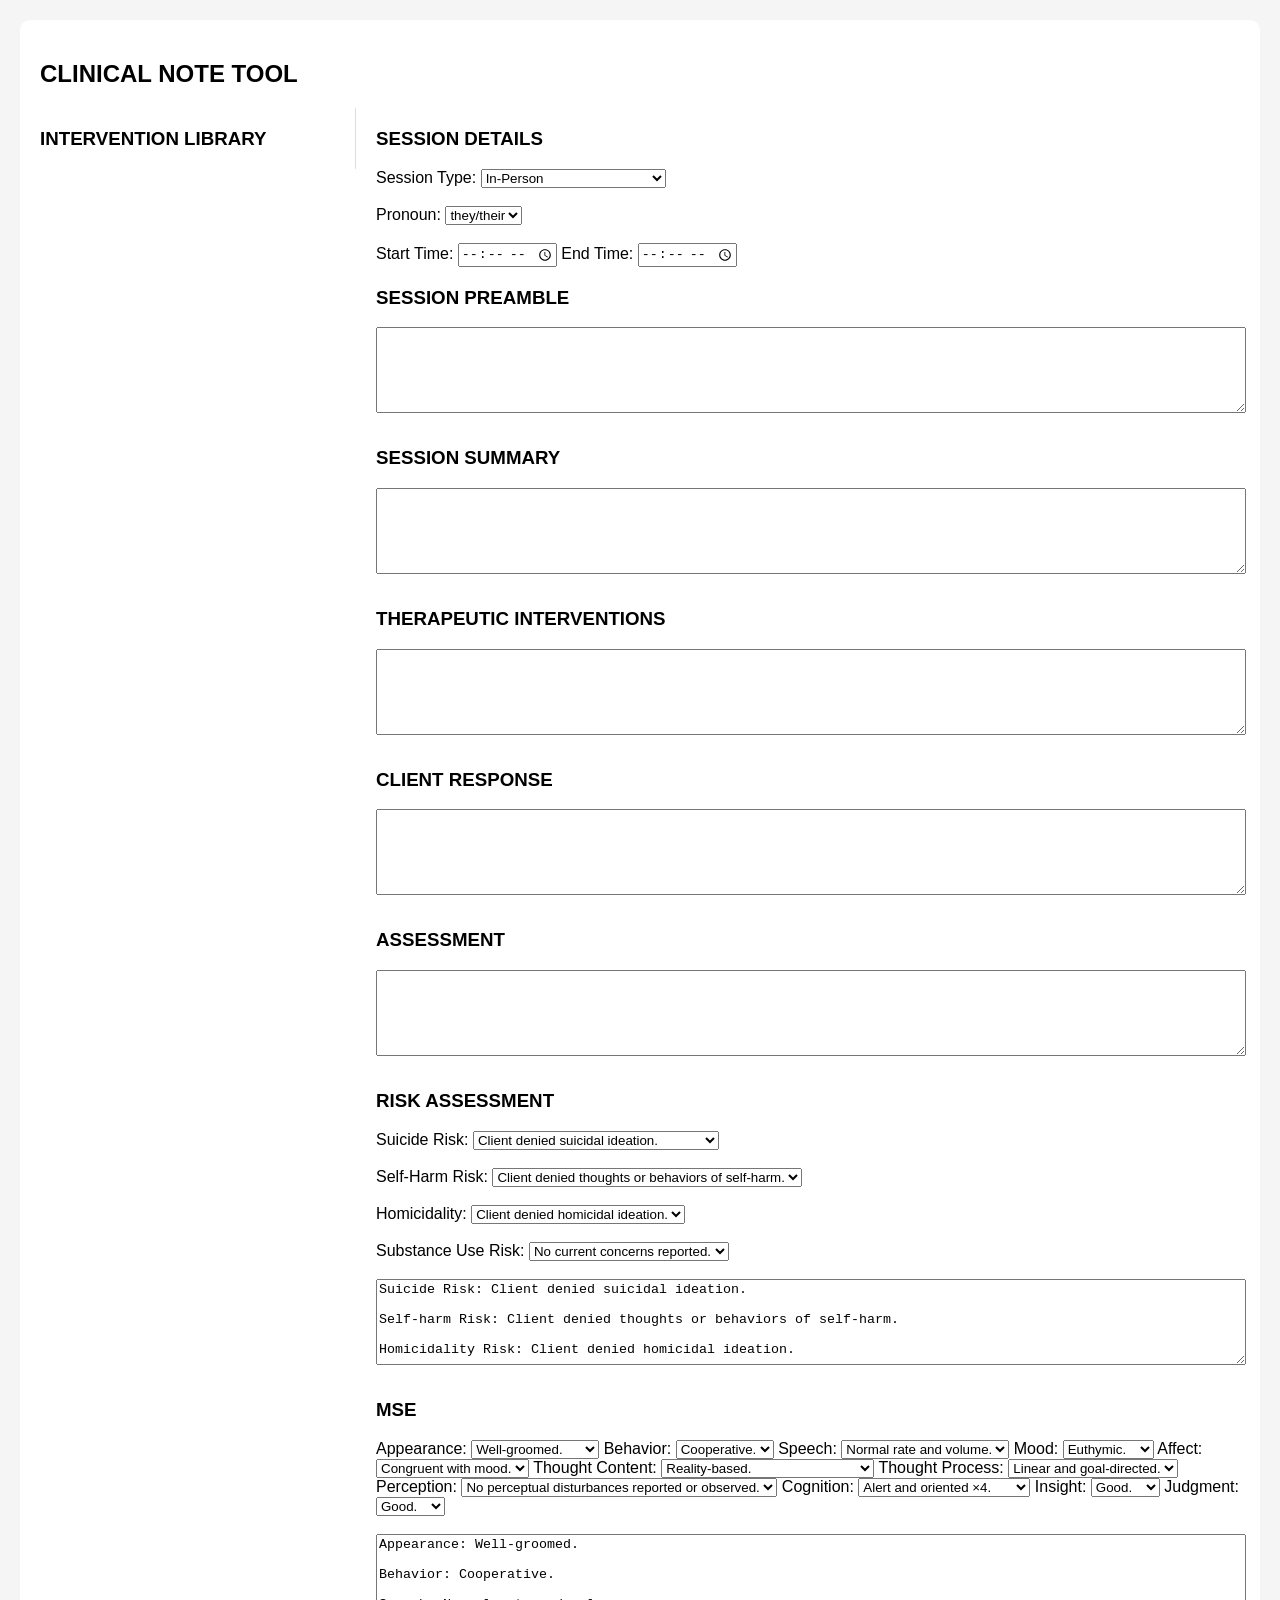
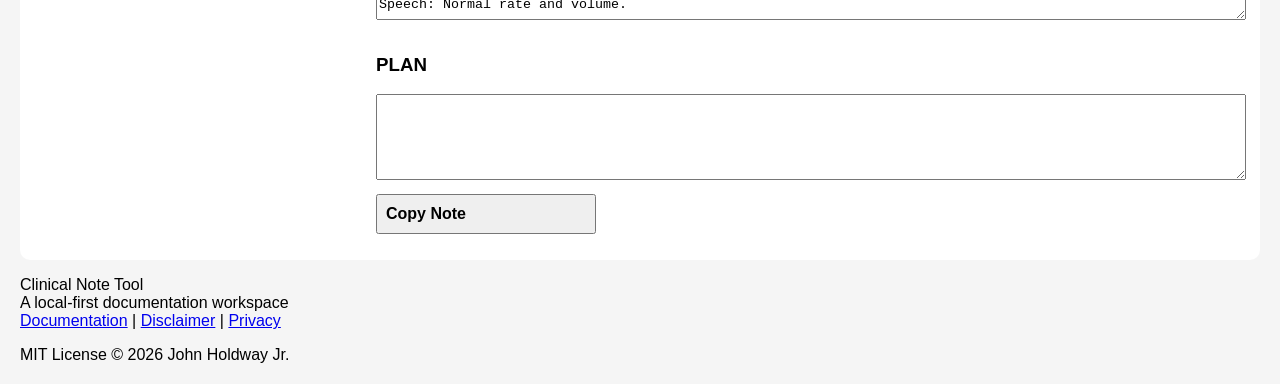
==== index.html @ a1424284 "Add files via upload" ====
<!DOCTYPE html>
<html>
<head>
<meta charset="UTF-8">
<title>Clinical Note Tool</title>

<style>
body {
    font-family: Arial;
    background: #f5f5f5;
    margin: 20px;
}

.container {
    max-width: 1500px;
    margin: auto;
    background: white;
    padding: 20px;
    border-radius: 10px;
}

.mainLayout{
    display:flex;
    gap:20px;
    align-items:flex-start;
}

.sidebar{
    width:300px;
    flex-shrink:0;
    border-right:1px solid #ddd;
    padding-right:15px;
}

.content{
    flex:1;
}

h3 {
    margin-top: 20px;
}

textarea {
    width: 100%;
    height: 80px;
    margin-bottom: 10px;
}

button{
    width:100%;
    margin-bottom:6px;
    padding:8px;
    text-align:left;
}

#copyButton{

    width:220px;

    height:40px;

    font-size:16px;

    font-weight:bold;

}

#library {
    display: flex;
    flex-wrap: wrap;
}
</style>
</head>

<body>

<div class="container">

<h2>CLINICAL NOTE TOOL</h2>

<div class="mainLayout">

<div class="sidebar">

<h3>INTERVENTION LIBRARY</h3>

<div id="library"></div>

</div>

<div class="content">

<!-- SESSION INFO -->

<h3>SESSION DETAILS</h3>

<label>Session Type:</label>
<select id="sessionType" onchange="updateSessionHeader()">
    <option value="inperson">In-Person</option>
    <option value="video">Telehealth (SimplePractice)</option>
</select>

<br><br>

<label>Pronoun:</label>
<select id="pronoun" onchange="updateSessionHeader()">
    <option value="they">they/their</option>
    <option value="she">she/her</option>
    <option value="he">he/him</option>
</select>

<br><br>

<label>Start Time:</label>
<input type="time" id="startTime" onchange="updateSessionHeader()">

<label>End Time:</label>
<input type="time" id="endTime" onchange="updateSessionHeader()">

<h3>SESSION PREAMBLE</h3>
<textarea id="sessionHeaderPreview" readonly></textarea>

<h3>SESSION SUMMARY</h3>
<textarea id="summary"></textarea>

<h3>THERAPEUTIC INTERVENTIONS</h3>
<textarea id="interventions"></textarea>

<h3>CLIENT RESPONSE</h3>
<textarea id="response"></textarea>

<h3>ASSESSMENT</h3>
<textarea id="assessment"></textarea>

<h3>RISK ASSESSMENT</h3>

<label>Suicide Risk:</label>
<select id="suicideRisk" onchange="updateRisk()">
    <option>Client denied suicidal ideation.</option>
    <option>Passive suicidal ideation without plan.</option>
    <option>Active suicidal ideation with plan.</option>
    <option>Further assessment indicated.</option>
</select>

<br><br>

<label>Self-Harm Risk:</label>
<select id="selfHarmRisk" onchange="updateRisk()">
    <option>Client denied thoughts or behaviors of self-harm.</option>
    <option>History of self-harm; no current urges.</option>
    <option>Current urges reported.</option>
    <option>Current self-harm behavior reported.</option>
</select>

<br><br>

<label>Homicidality:</label>
<select id="homicideRisk" onchange="updateRisk()">
    <option>Client denied homicidal ideation.</option>
    <option>Passive homicidal thoughts.</option>
    <option>Active homicidal ideation.</option>
</select>

<br><br>

<label>Substance Use Risk:</label>
<select id="substanceRisk" onchange="updateRisk()">
    <option>No current concerns reported.</option>
    <option>Mild concern.</option>
    <option>Moderate concern.</option>
    <option>High concern.</option>
</select>

<br><br>

<textarea id="risk"></textarea>

<h3>MSE</h3>

<label>Appearance:</label>
<select id="appearance" onchange="updateMSE()">
<option>Well-groomed.</option>
<option>Casually dressed.</option>
<option>Disheveled.</option>
</select>

<label>Behavior:</label>
<select id="behavior" onchange="updateMSE()">
<option>Cooperative.</option>
<option>Guarded.</option>
<option>Agitated.</option>
<option>Calm.</option>
</select>

<label>Speech:</label>
<select id="speech" onchange="updateMSE()">
<option>Normal rate and volume.</option>
<option>Pressured.</option>
<option>Slow.</option>
<option>Soft.</option>
</select>

<label>Mood:</label>
<select id="mood" onchange="updateMSE()">
<option>Euthymic.</option>
<option>Anxious.</option>
<option>Depressed.</option>
<option>Irritable.</option>
</select>

<label>Affect:</label>
<select id="affect" onchange="updateMSE()">
<option>Congruent with mood.</option>
<option>Restricted.</option>
<option>Flat.</option>
<option>Labile.</option>
</select>

<label>Thought Content:</label>
<select id="thoughtContent" onchange="updateMSE()">
<option>Reality-based.</option>
<option>No delusional content observed.</option>
<option>Obsessive thought content.</option>
<option>Ruminative thought content.</option>
</select>

<label>Thought Process:</label>
<select id="thoughtProcess" onchange="updateMSE()">
<option>Linear and goal-directed.</option>
<option>Circumstantial.</option>
<option>Tangential.</option>
<option>Flight of ideas.</option>
</select>

<label>Perception:</label>
<select id="perception" onchange="updateMSE()">
<option>No perceptual disturbances reported or observed.</option>
<option>Auditory hallucinations reported.</option>
<option>Visual hallucinations reported.</option>
</select>

<label>Cognition:</label>
<select id="cognition" onchange="updateMSE()">
<option>Alert and oriented ×4.</option>
<option>Mild memory impairment.</option>
<option>Distractible.</option>
</select>

<label>Insight:</label>
<select id="insight" onchange="updateMSE()">
<option>Good.</option>
<option>Fair.</option>
<option>Limited.</option>
<option>Poor.</option>
</select>

<label>Judgment:</label>
<select id="judgment" onchange="updateMSE()">
<option>Good.</option>
<option>Fair.</option>
<option>Limited.</option>
<option>Poor.</option>
</select>

<br><br>

<textarea id="mse"></textarea>

<h3>PLAN</h3>
<textarea id="plan"></textarea>

<br>
<button id="copyButton" onclick="copyNote()">Copy Note</button>
</div>
</div>
</div>

<footer>

<p>
    Clinical Note Tool<br>
A local-first documentation workspace<br>
<a href="README.md">Documentation</a>
|
<a href="DISCLAIMER.md">Disclaimer</a>
|
<a href="PRIVACY.md">Privacy</a>
</p>

<p>
MIT License © 2026 John Holdway Jr.
</p>

</footer>

<!-- LOAD LIBRARY -->
<script src="js/interventions.js"></script>
<script src="js/app.js"></script>
<script>

function addText(text) {
    const box = document.getElementById("interventions");
    if (box.value.trim() !== "") {
        box.value += "\n";
    }
    box.value += text;
}

/* GET ALL LIBRARIES (future-proofing) */
function getLibrary() {

    const saved = localStorage.getItem("clinicalLibrary");

    return saved ? JSON.parse(saved) : [];
}

/* BUILD LIBRARY UI */
function buildLibrary() {

    const container = document.getElementById("library");
    container.innerHTML = "";

    const items = getLibrary();

    // Group interventions by theory
    const groups = {};

    items.forEach(item => {

        if (!groups[item.theory]) {
            groups[item.theory] = [];
        }

        groups[item.theory].push(item);

    });

    Object.keys(groups).sort().forEach(theory => {

        // Create heading button
        const heading = document.createElement("button");
        heading.className = "categoryButton";
        heading.textContent = "▼ " + theory;

        // Create collapsible section
        const section = document.createElement("div");
        section.className = "categorySection";
        section.style.display = "block";

        // Toggle open/closed
        heading.addEventListener("click", function () {

            if (section.style.display === "none") {

                section.style.display = "block";
                heading.textContent = "▼ " + theory;

            } else {

                section.style.display = "none";
                heading.textContent = "▶ " + theory;

            }

        });

        // Add intervention buttons
        groups[theory].forEach(item => {

            const btn = document.createElement("button");

            btn.textContent = item.title;

            btn.onclick = function () {
                addText(item.text);
            };

            section.appendChild(btn);

        });

        container.appendChild(heading);
        container.appendChild(section);

    });

}

/* COPY FINAL NOTE */
function updateRisk() {

document.getElementById("risk").value =
`Suicide Risk: ${document.getElementById("suicideRisk").value}

Self-harm Risk: ${document.getElementById("selfHarmRisk").value}

Homicidality Risk: ${document.getElementById("homicideRisk").value}

Substance Use Risk: ${document.getElementById("substanceRisk").value}`;

}

function updateMSE() {

document.getElementById("mse").value =
`Appearance: ${document.getElementById("appearance").value}

Behavior: ${document.getElementById("behavior").value}

Speech: ${document.getElementById("speech").value}

Mood: ${document.getElementById("mood").value}

Affect: ${document.getElementById("affect").value}

Thought Content: ${document.getElementById("thoughtContent").value}

Thought Process: ${document.getElementById("thoughtProcess").value}

Perception: ${document.getElementById("perception").value}

Cognition: ${document.getElementById("cognition").value}

Insight: ${document.getElementById("insight").value}

Judgment: ${document.getElementById("judgment").value}`;

}
{

    const note = `
SESSION SUMMARY:
${document.getElementById("summary").value}

THERAPEUTIC INTERVENTIONS:
${document.getElementById("interventions").value}

CLIENT RESPONSE:
${document.getElementById("response").value}

ASSESSMENT:
${document.getElementById("assessment").value}

RISK ASSESSMENT:
${document.getElementById("risk").value}

MSE:
${document.getElementById("mse").value}

PLAN:
${document.getElementById("plan").value}
`;

    navigator.clipboard.writeText(note);
    alert("Note copied");
}

/* INIT */
window.addEventListener("DOMContentLoaded", function () {

    buildLibrary();

    updateRisk();

    updateMSE();

    updateSessionHeader();

});

</script>

</body>
</html>
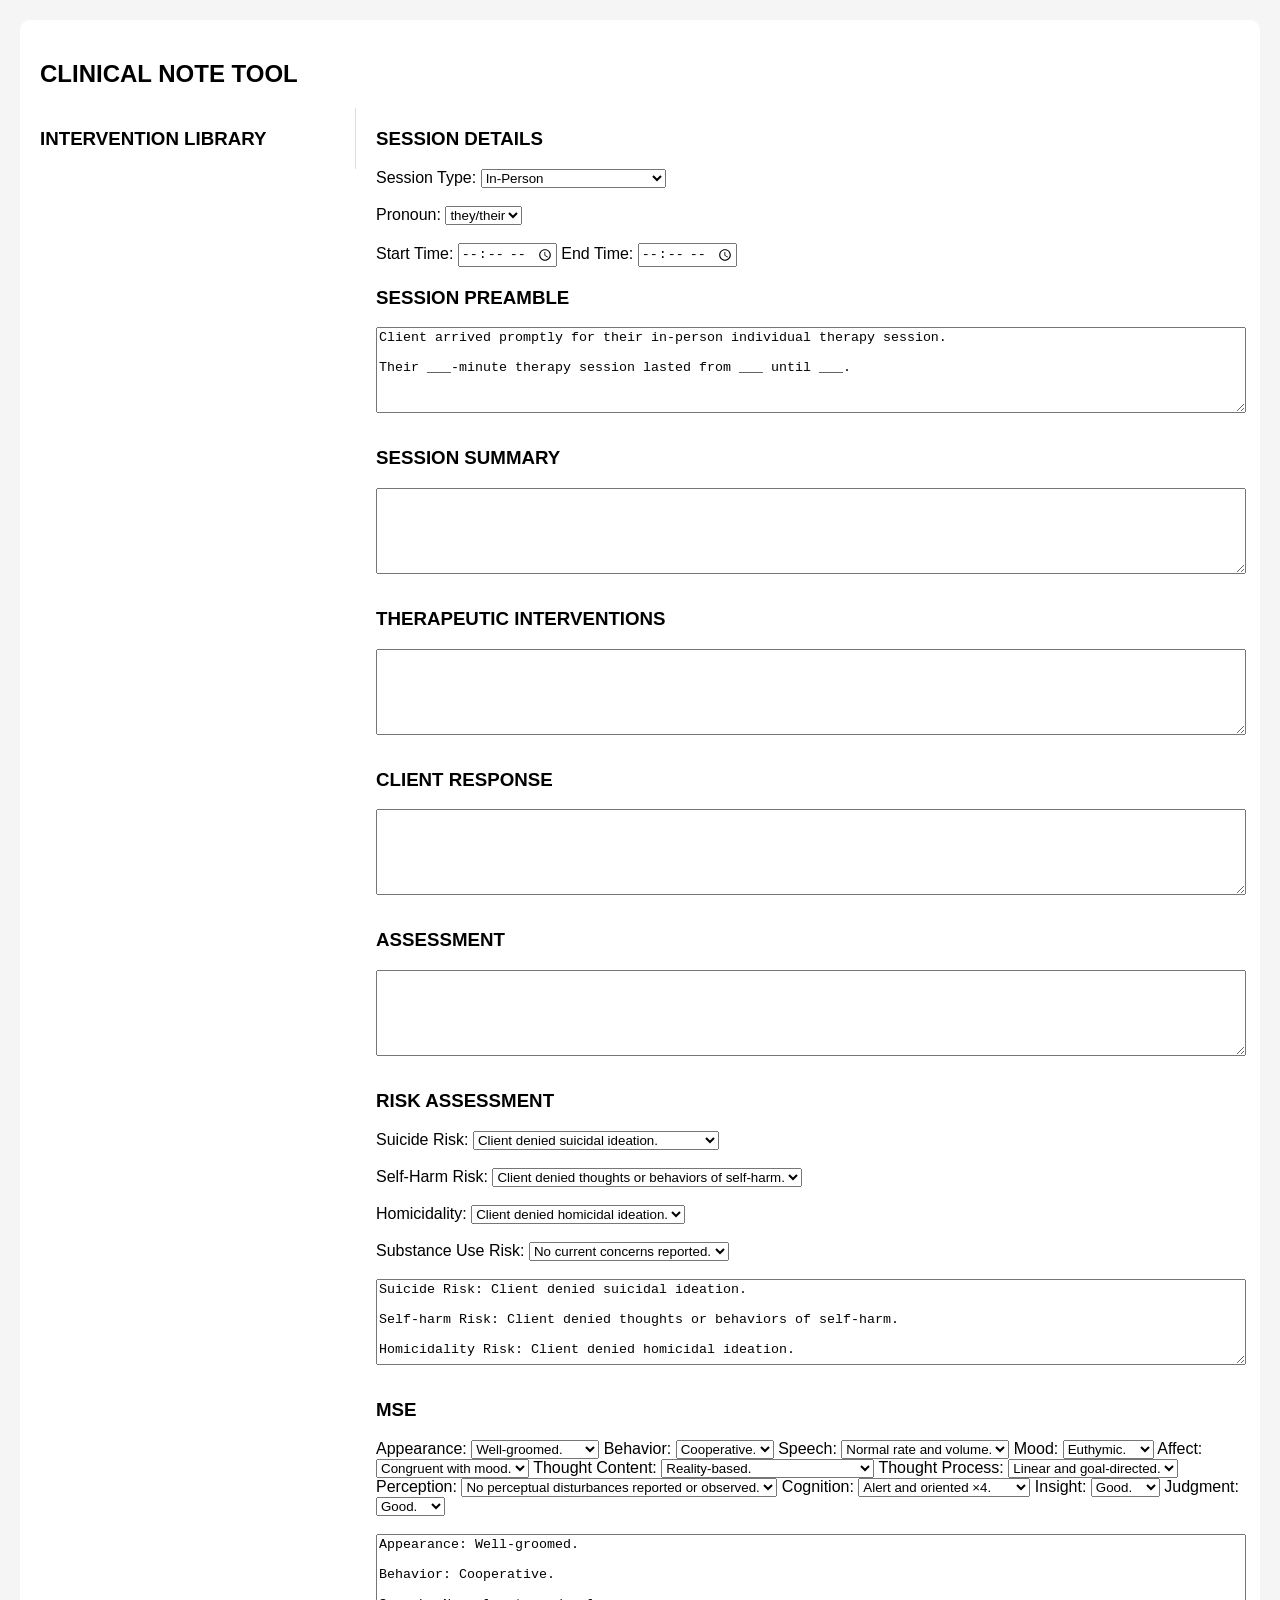
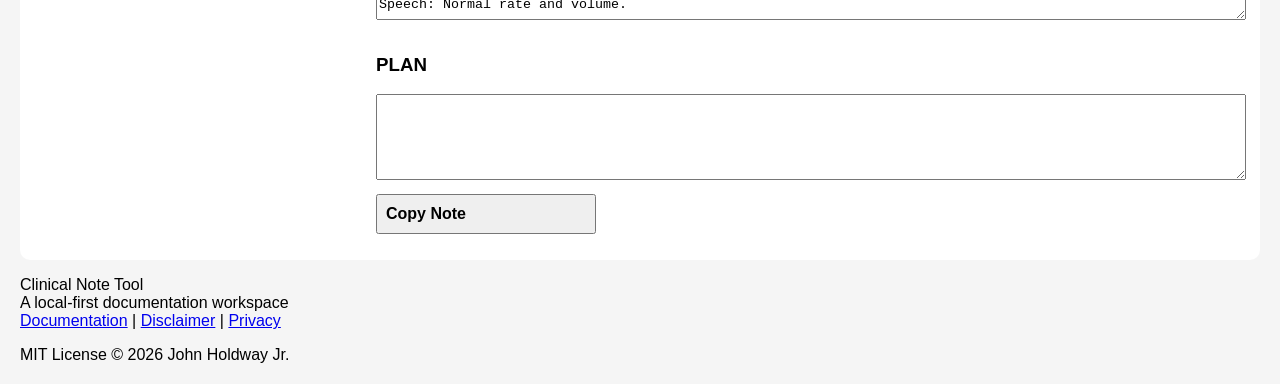
==== commit 0361df20: "Update index.html" ====
--- a/index.html
+++ b/index.html
@@ -295,6 +295,7 @@
 
 <!-- LOAD LIBRARY -->
 <script src="js/interventions.js"></script>
+<script src="js/libraryManager.js"></script>
 <script src="js/app.js"></script>
 <script>
 
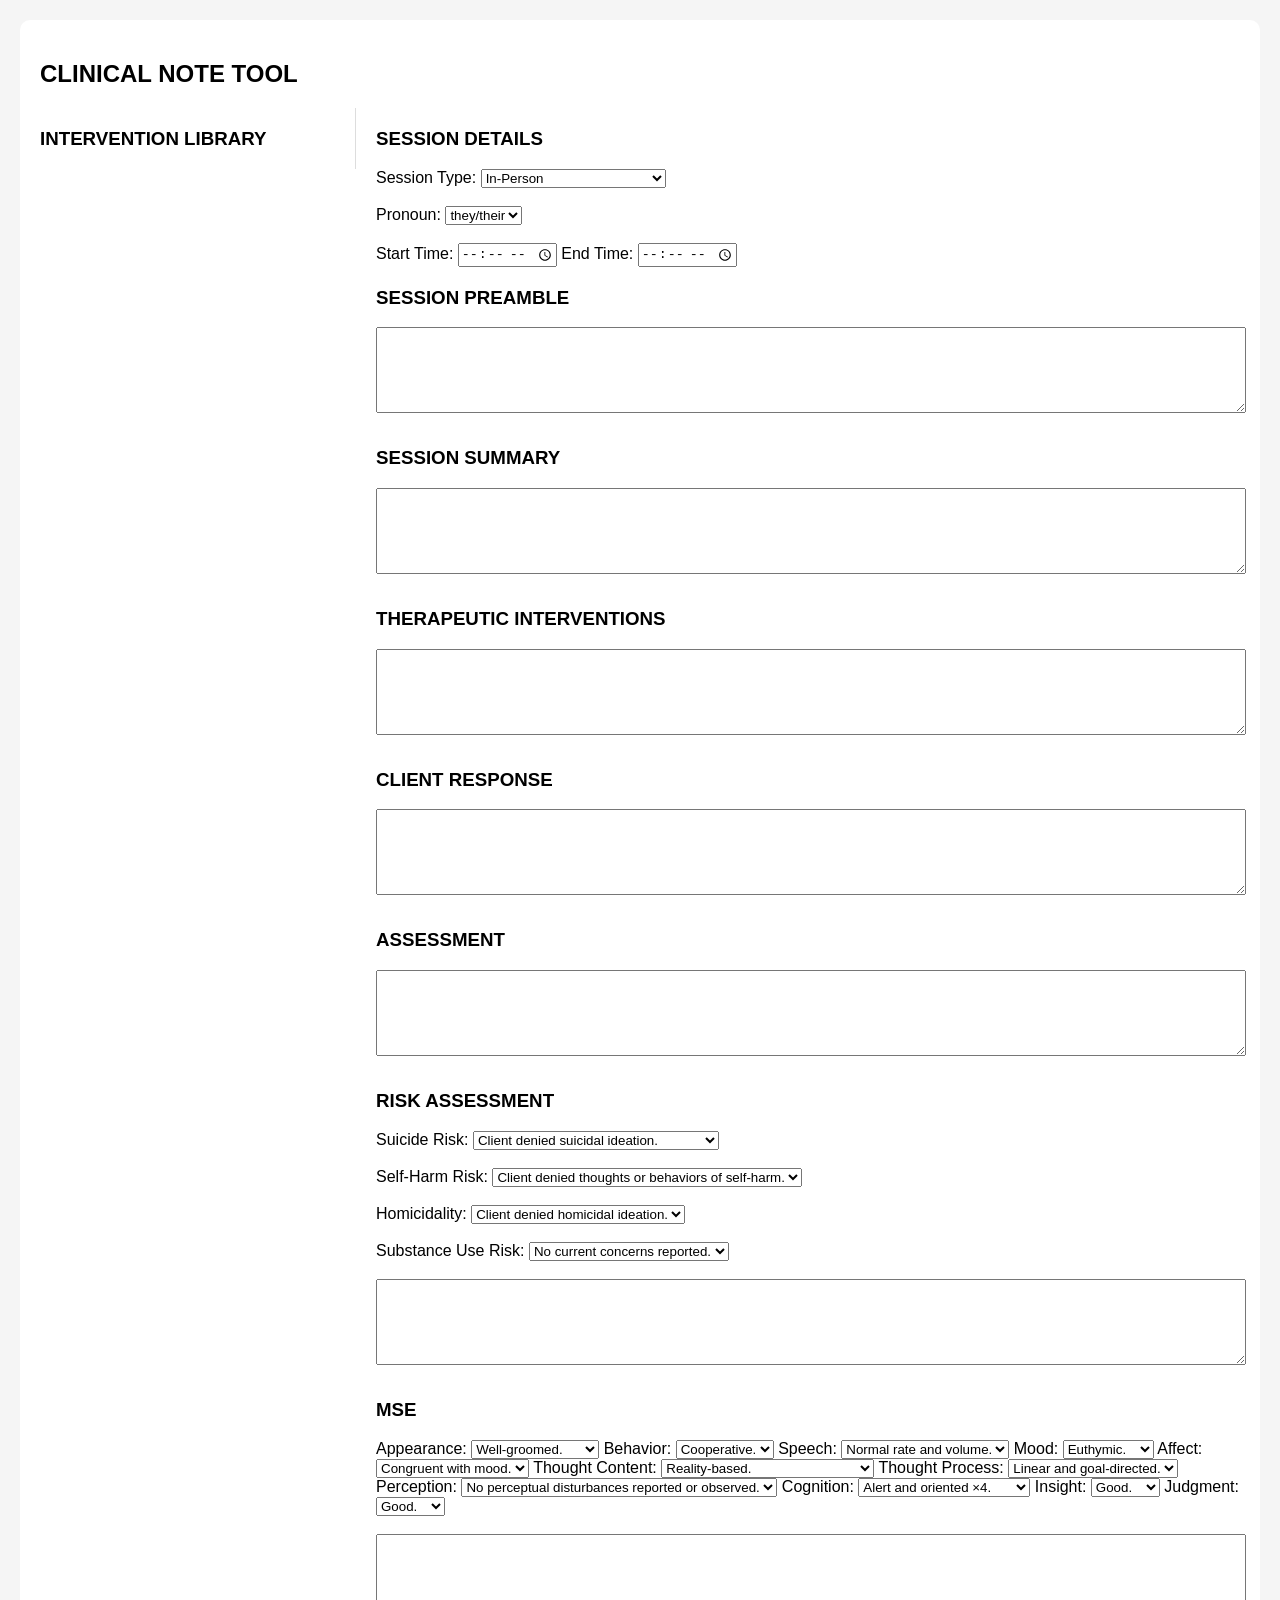
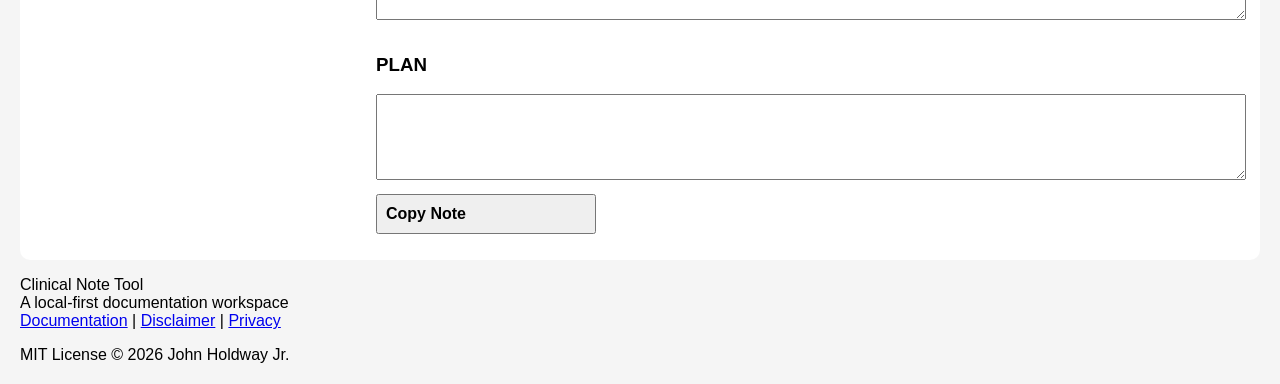
==== commit a1eb6950: "Update index.html" ====
--- a/index.html
+++ b/index.html
@@ -84,7 +84,7 @@
 
 <h3>INTERVENTION LIBRARY</h3>
 
-<div id="library"></div>
+<div id="libraryList"></div>
 
 </div>
 
@@ -295,7 +295,6 @@
 
 <!-- LOAD LIBRARY -->
 <script src="js/interventions.js"></script>
-<script src="js/libraryManager.js"></script>
 <script src="js/app.js"></script>
 <script>
 
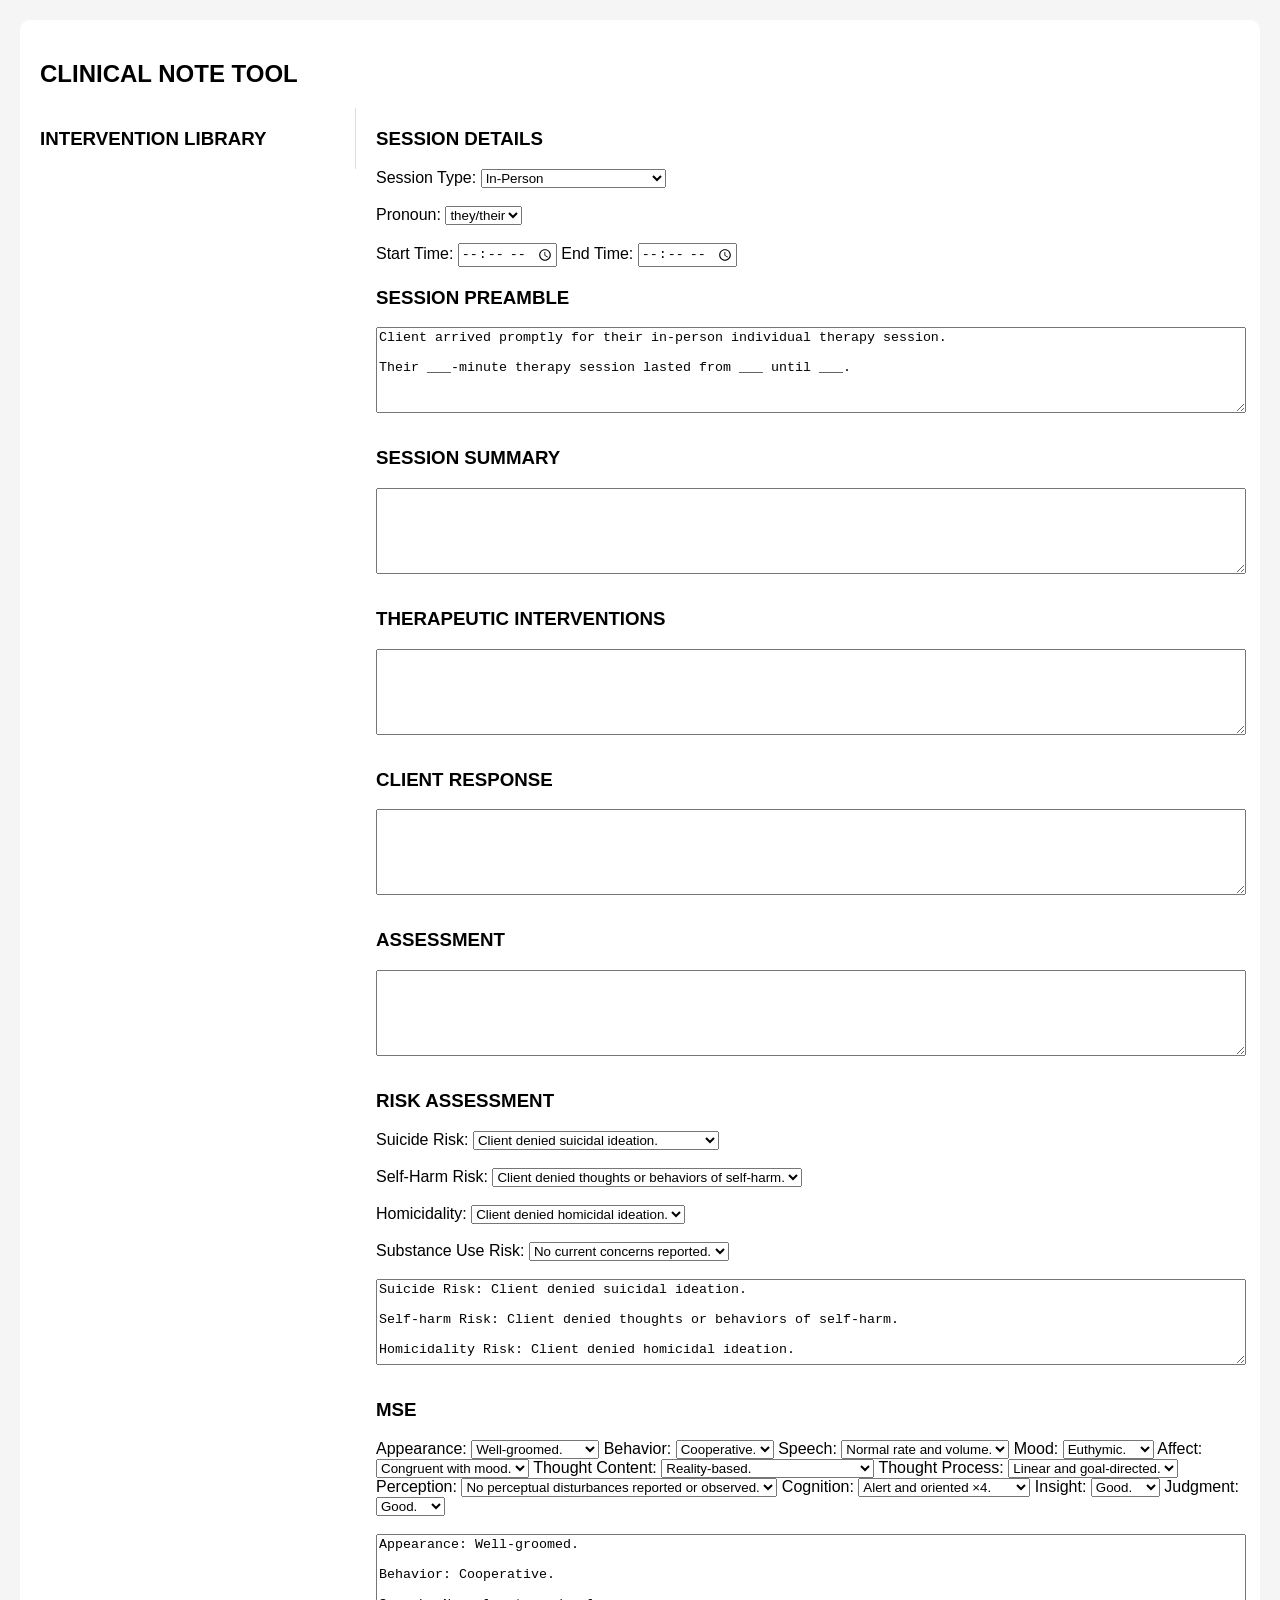
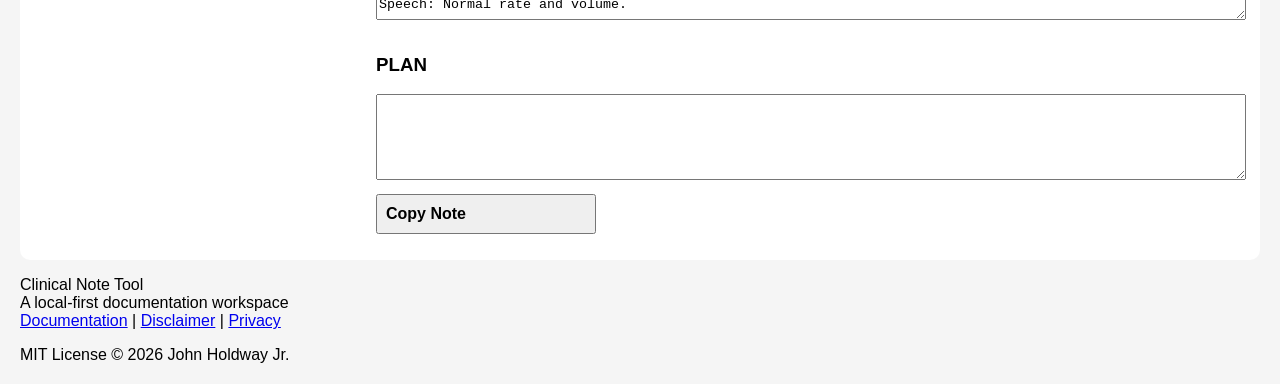
==== commit 6069c0ec: "interventionsLibrary" ====
--- a/index.html
+++ b/index.html
@@ -124,7 +124,7 @@
 <textarea id="summary"></textarea>
 
 <h3>THERAPEUTIC INTERVENTIONS</h3>
-<textarea id="interventions"></textarea>
+<textarea id="interventionsLibrary"></textarea>
 
 <h3>CLIENT RESPONSE</h3>
 <textarea id="response"></textarea>
@@ -299,7 +299,7 @@
 <script>
 
 function addText(text) {
-    const box = document.getElementById("interventions");
+    const box = document.getElementById("interventionsLibrary");
     if (box.value.trim() !== "") {
         box.value += "\n";
     }
@@ -317,7 +317,7 @@
 /* BUILD LIBRARY UI */
 function buildLibrary() {
 
-    const container = document.getElementById("library");
+    const container = document.getElementById("libraryList");
     container.innerHTML = "";
 
     const items = getLibrary();
@@ -433,7 +433,7 @@
 ${document.getElementById("summary").value}
 
 THERAPEUTIC INTERVENTIONS:
-${document.getElementById("interventions").value}
+${document.getElementById("interventionsLibrary").value}
 
 CLIENT RESPONSE:
 ${document.getElementById("response").value}
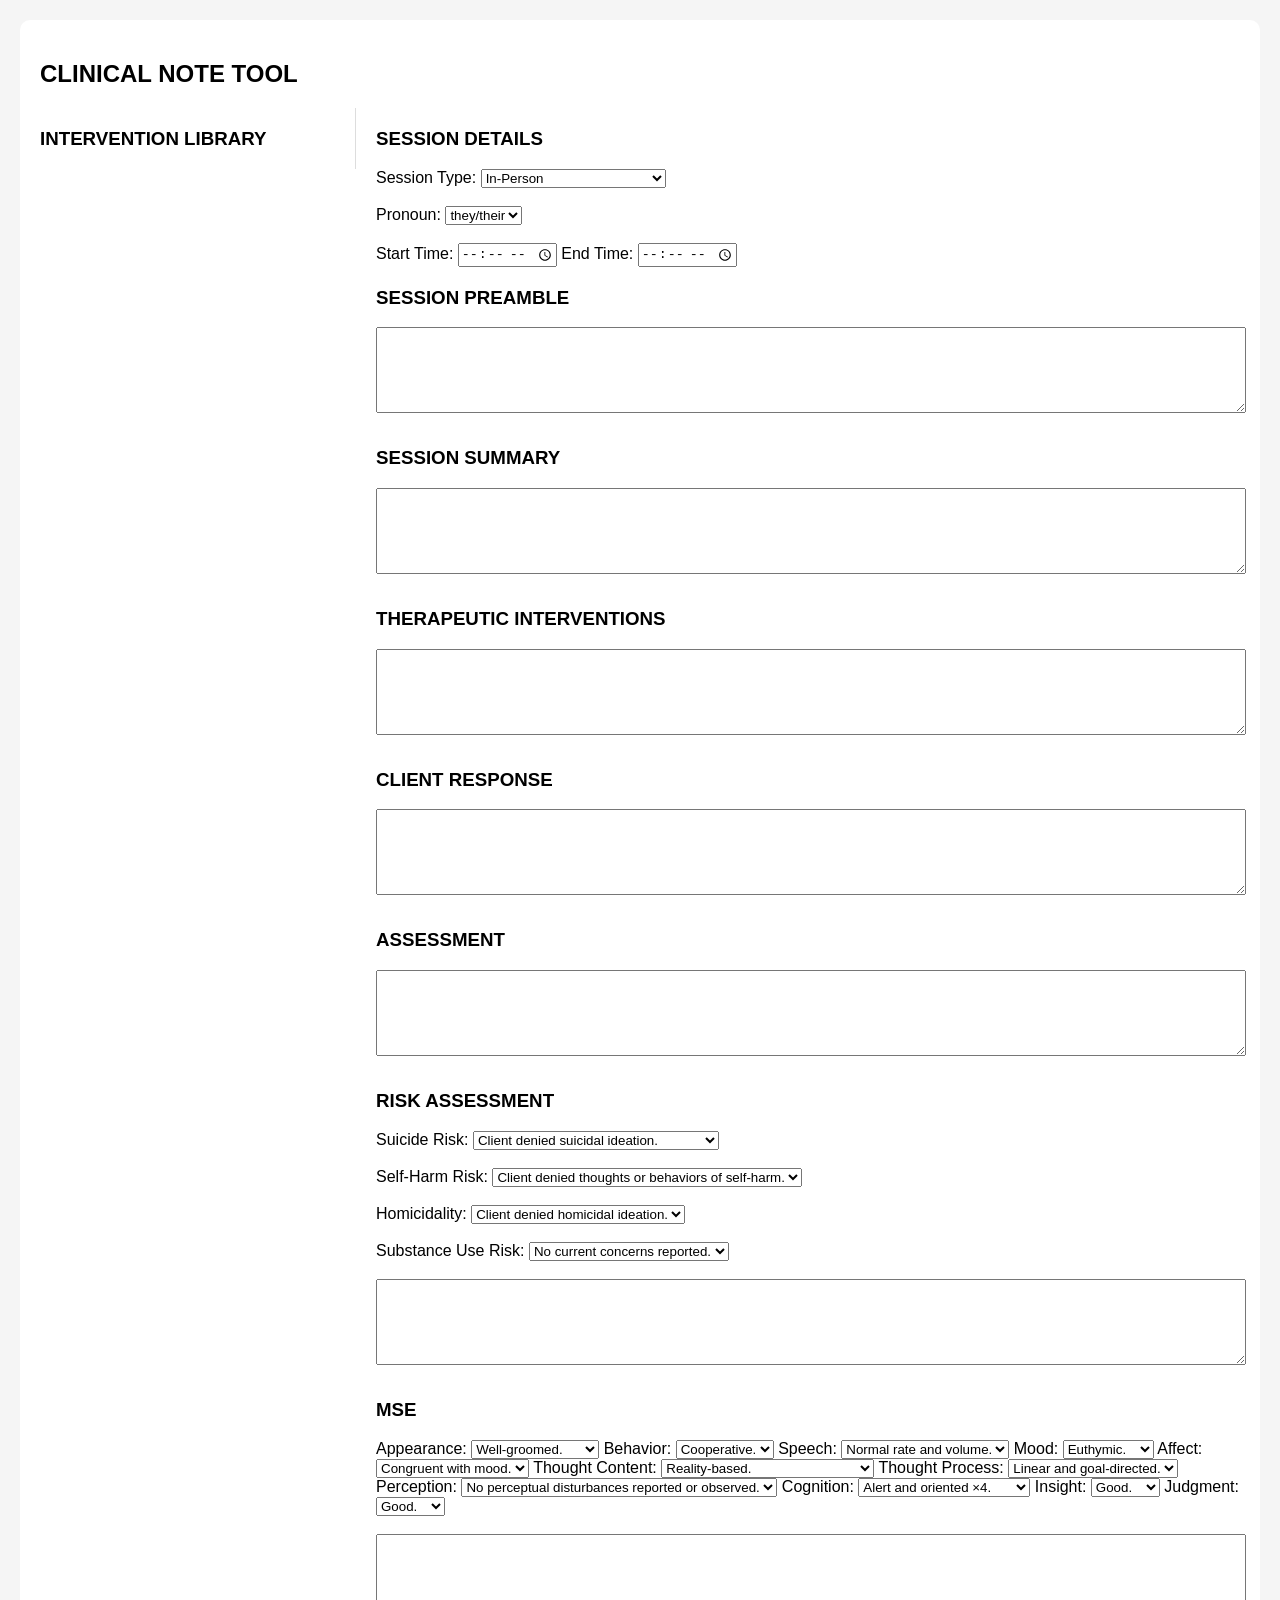
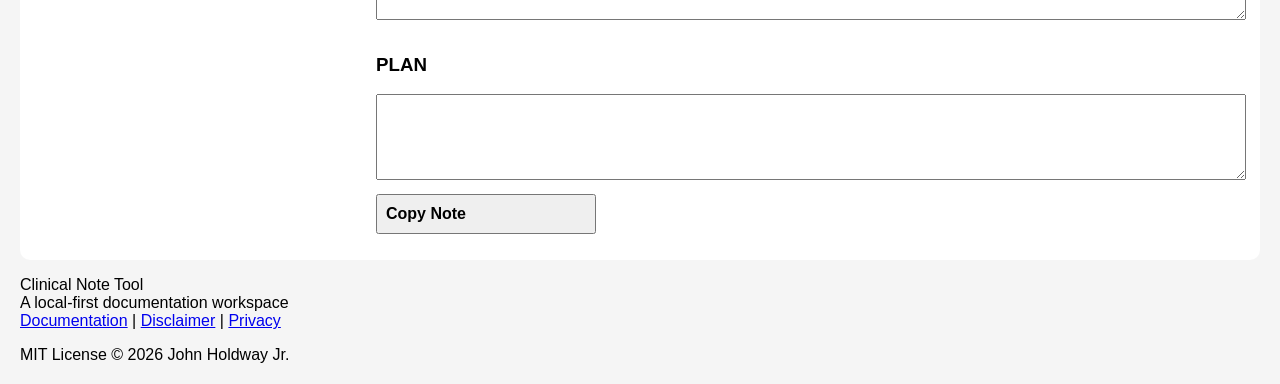
==== commit 55b80048: "Update index.html" ====
--- a/index.html
+++ b/index.html
@@ -84,7 +84,7 @@
 
 <h3>INTERVENTION LIBRARY</h3>
 
-<div id="libraryList"></div>
+<div id="library"></div>
 
 </div>
 
@@ -295,6 +295,7 @@
 
 <!-- LOAD LIBRARY -->
 <script src="js/interventions.js"></script>
+<script src="js/libraryManager.js"></script>
 <script src="js/app.js"></script>
 <script>
 
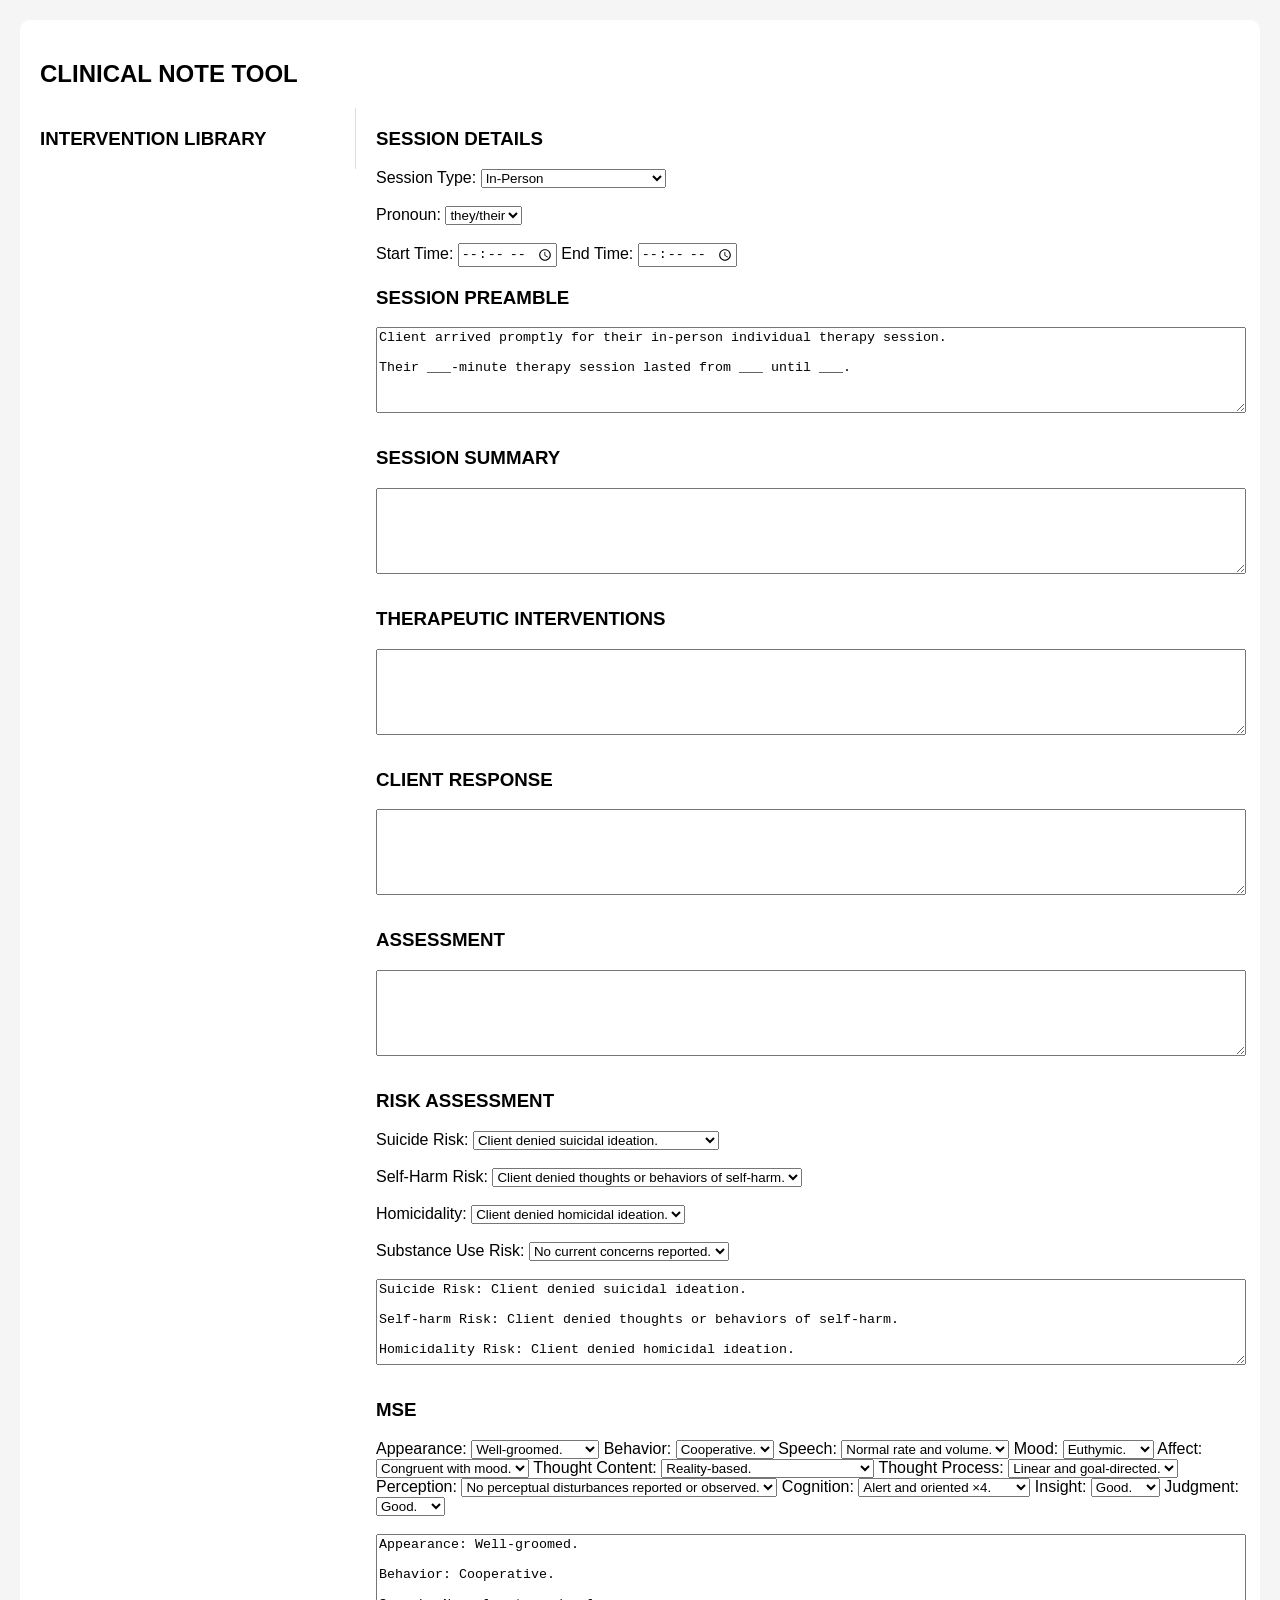
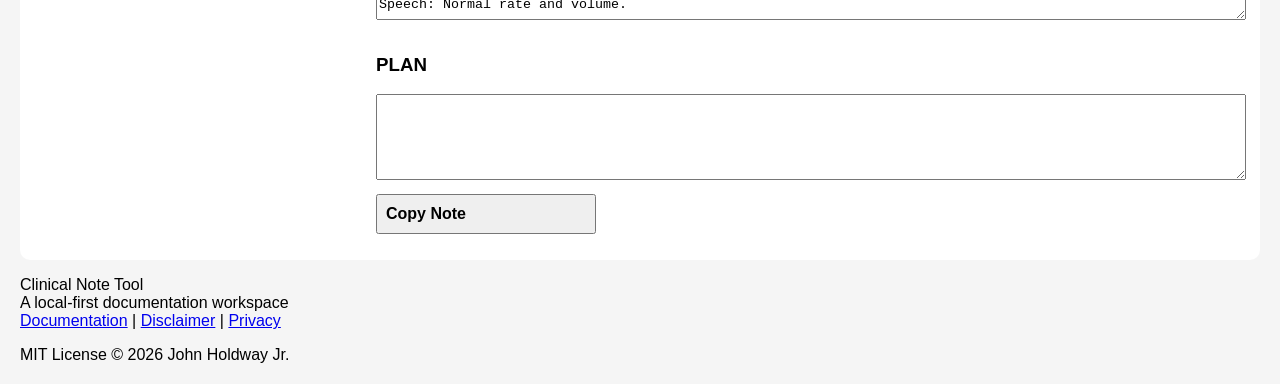
==== commit 8c6caa01: "debug" ====
--- a/index.html
+++ b/index.html
@@ -318,7 +318,7 @@
 /* BUILD LIBRARY UI */
 function buildLibrary() {
 
-    const container = document.getElementById("libraryList");
+    const container = document.getElementById("library");
     container.innerHTML = "";
 
     const items = getLibrary();
